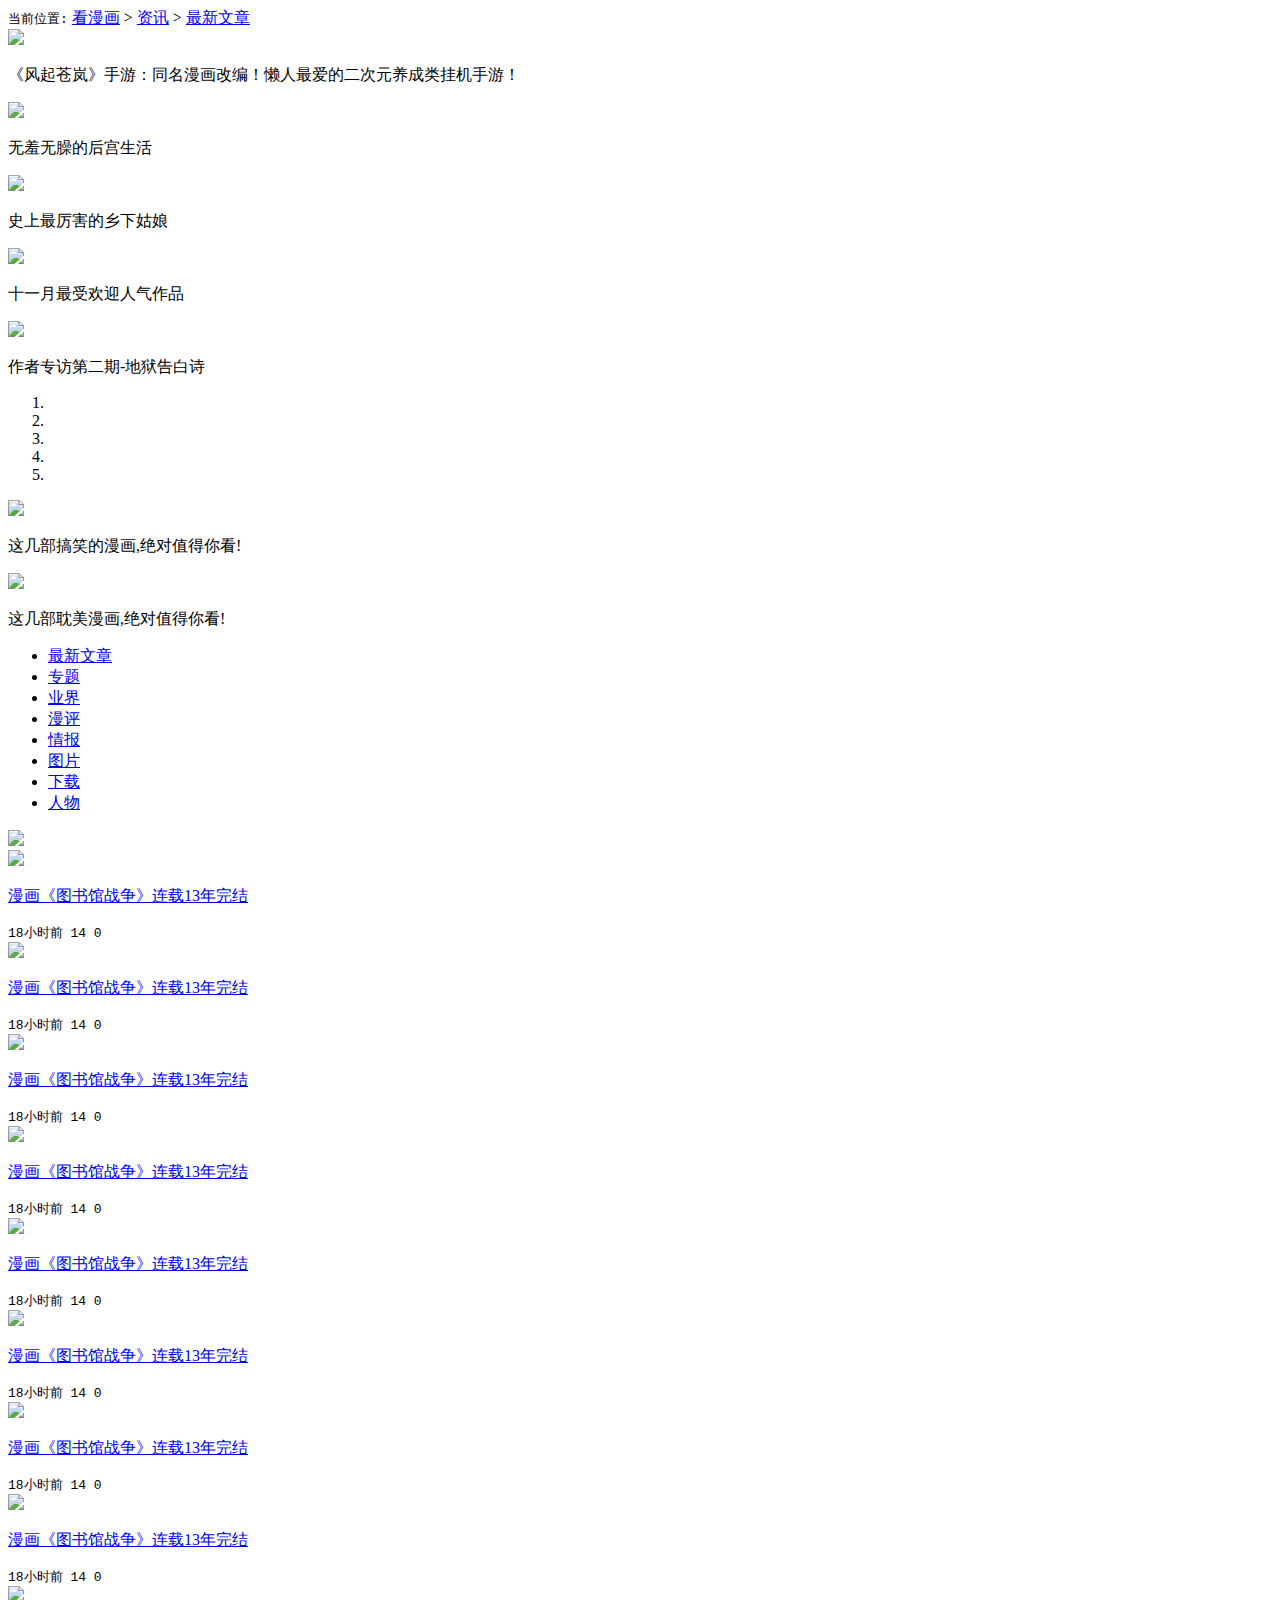
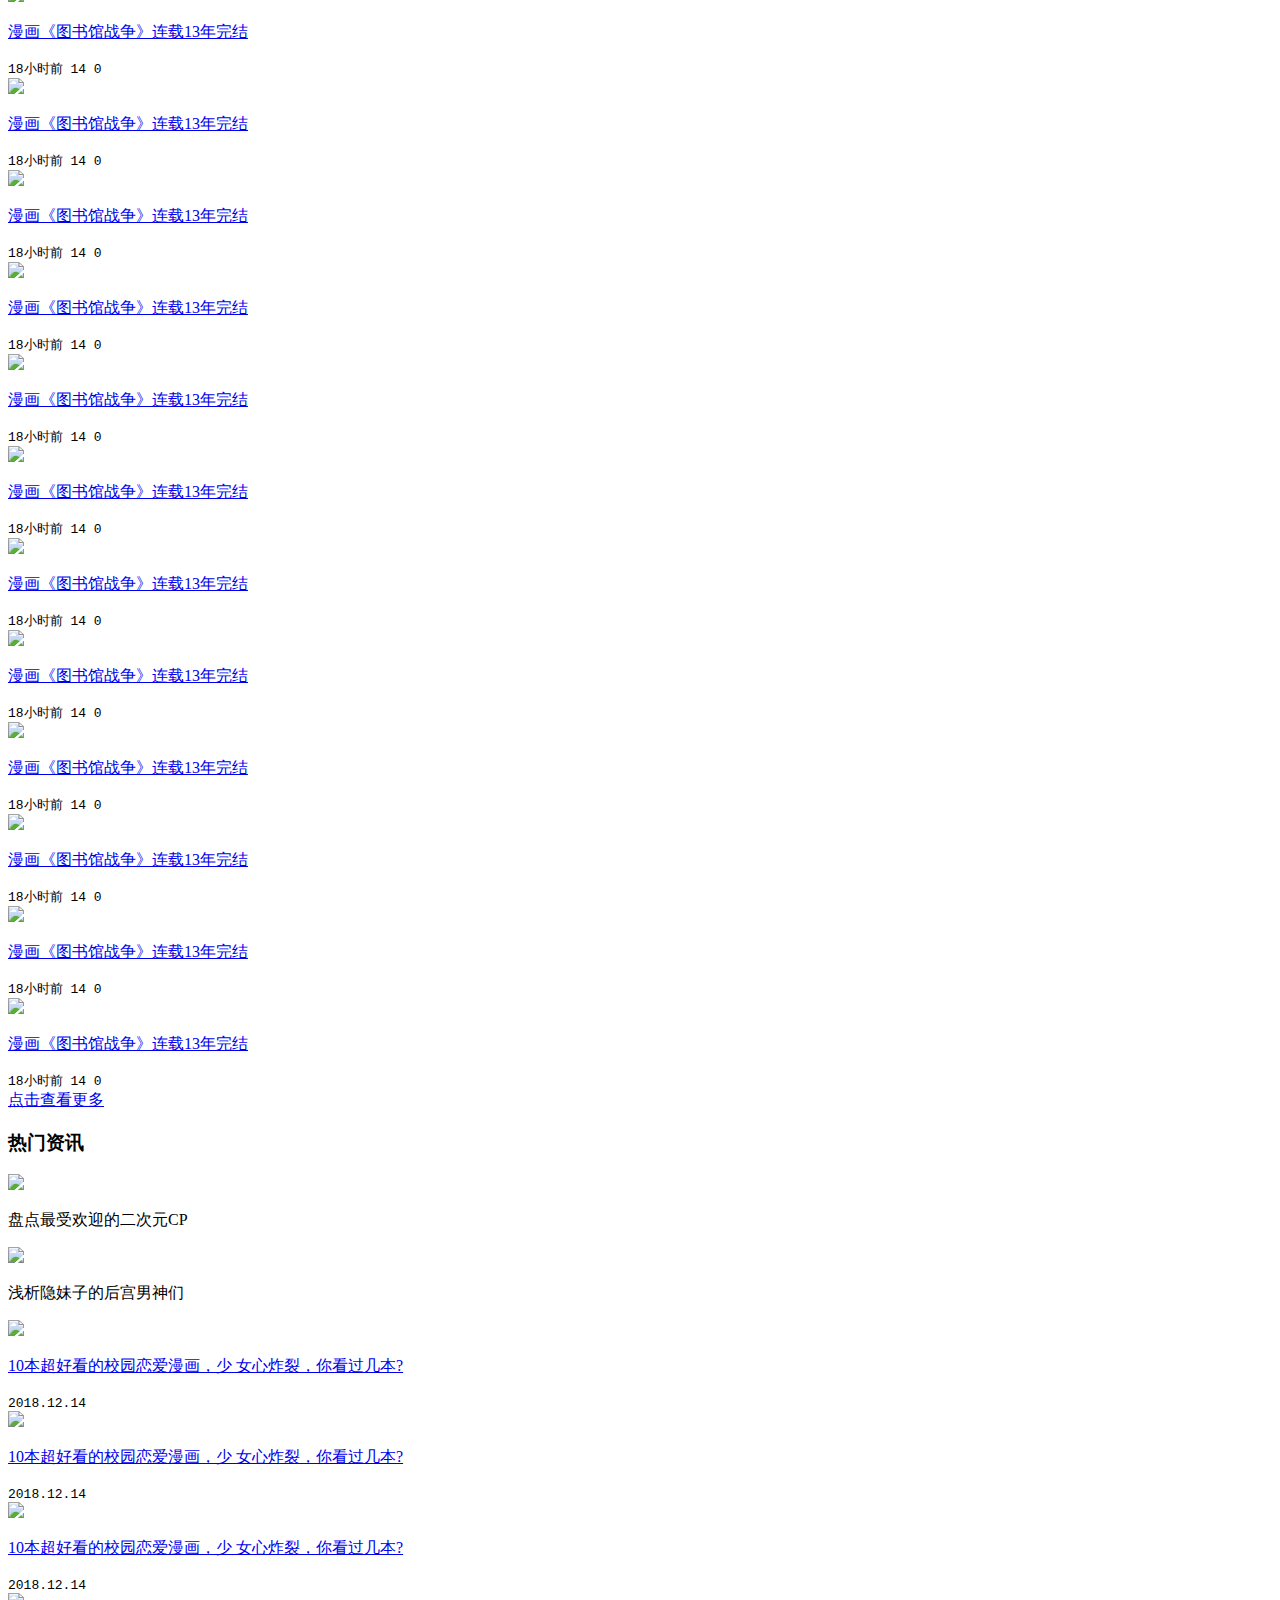
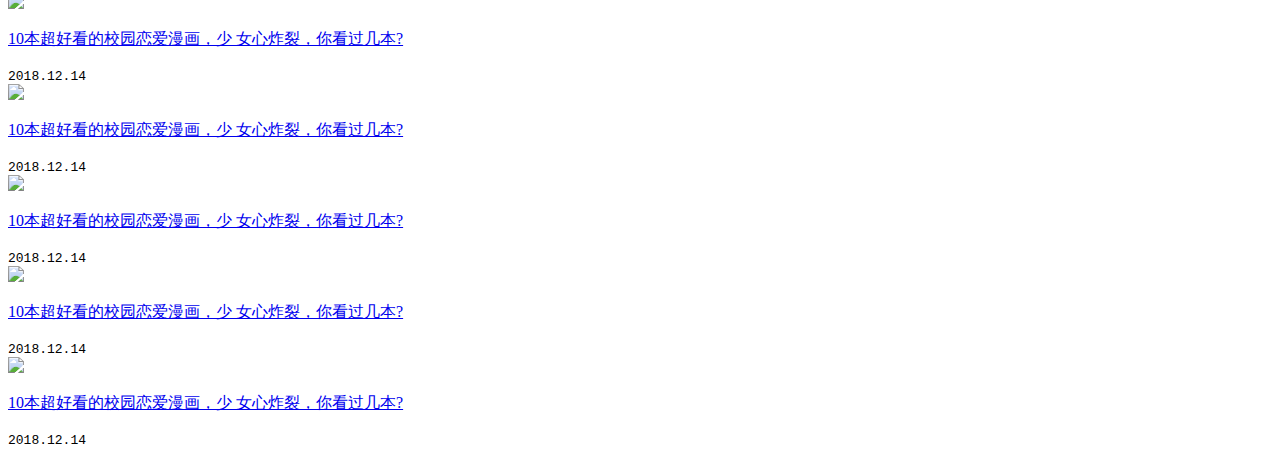
==== T192-01-看漫画/蔡金鹏/看漫画/message.html @ 19ec2d3f "Create message.html" ====
<!DOCTYPE html>
<html>

	<head>
		<meta charset="UTF-8">
		<title>资讯</title>
		<link rel="stylesheet" href="css/bootstrap.css" />
		<link rel="stylesheet" href="css/message.css" />
	</head>

	<body>
		<div class="container">
			<div class="row">
				<div class="col-md-12" id="total">
					<div id="titleTop">
						<samp>当前位置:</samp>
						<a href="#">看漫画</a> >
						<a href="#">资讯</a> >
						<a href="#">最新文章</a>
					</div>
					<div class="col-md-8" id="left">
						<div class="col-md-8" id="left-left">
							<div id="myCarousel" class="carousel slide" data-ride="carousel" data-interval="3000">
								<div class="carousel-inner">
									<div class="item active">
										<img src="img/message/1.jpg" />
										<div class="carousel-caption">
											<p>《风起苍岚》手游：同名漫画改编！懒人最爱的二次元养成类挂机手游！</p>
										</div>
									</div>
									<div class="item">
										<img src="img/message/2.jpg" />
										<div class="carousel-caption">
											<p>无羞无臊的后宫生活</p>
										</div>
									</div>
									<div class="item">
										<img src="img/message/3.jpg" />
										<div class="carousel-caption">
											<p>史上最厉害的乡下姑娘</p>
										</div>
									</div>
									<div class="item">
										<img src="img/message/4.jpg" />
										<div class="carousel-caption">
											<p>十一月最受欢迎人气作品</p>
										</div>
									</div>
									<div class="item">
										<img src="img/message/5.jpg" />
										<div class="carousel-caption">
											<p>作者专访第二期-地狱告白诗</p>
										</div>
									</div>
								</div>
								<ol class="carousel-indicators">
									<li data-target="#myCarousel" data-slide-to="0" class="active"></li>
									<li data-target="#myCarousel" data-slide-to="1"></li>
									<li data-target="#myCarousel" data-slide-to="2"></li>
									<li data-target="#myCarousel" data-slide-to="3"></li>
									<li data-target="#myCarousel" data-slide-to="4"></li>
								</ol>
								<a class="left carousel-control" href="#carousel-example-generic" role="button" data-slide="prev">
									<a href="#myCarousel" class="left carousel-control" data-slide="prev">
										<span class="glyphicon glyphicon-chevron-left"></span>
									</a>
								</a>
								<a class="right carousel-control" href="#carousel-example-generic" role="button" data-slide="next">
									<a href="#myCarousel" class="right carousel-control" data-slide="next">
										<span class="glyphicon glyphicon-chevron-right"></span>
									</a>
								</a>
							</div>
						</div>
						<div class="col-md-4" id="left-right">
							<div>
								<img src="img/message/6.jpg" />
								<p>这几部搞笑的漫画,绝对值得你看!</p>
							</div>
							<div>
								<img src="img/message/7.jpg" />
								<p>这几部耽美漫画,绝对值得你看!</p>
							</div>
						</div>
						<nav id="nav">
							<ul>
								<li>
									<a href="#">最新文章</a>
								</li>
								<li>
									<a href="#">专题</a>
								</li>
								<li>
									<a href="#">业界</a>
								</li>
								<li>
									<a href="#">漫评</a>
								</li>
								<li>
									<a href="#">情报</a>
								</li>
								<li>
									<a href="#">图片</a>
								</li>
								<li>
									<a href="#">下载</a>
								</li>
								<li>
									<a href="#">人物</a>
								</li>
							</ul>
						</nav>
						<div id="img-nav">
							<img src="img/message/tab-nav-bg.png"/>
						</div>
						<div id="left-bottom1">
							<img src="img/message/1.webp" />
							<p>
								<a href="#">漫画《图书馆战争》连载13年完结</a>
							</p>
							<samp>18小时前
								<span>14</span>
								<span class="glyphicon glyphicon glyphicon-eye-open"></span>
								<span>0</span>
								<span class="glyphicon glyphicon glyphicon-thumbs-up"></span>
							</samp>
						</div>
						<div class="left-bottom">
							<img src="img/message/2.webp" />
							<p>
								<a href="#">漫画《图书馆战争》连载13年完结</a>
							</p>
							<samp>18小时前
								<span>14</span>
								<span class="glyphicon glyphicon glyphicon-eye-open"></span>
								<span>0</span>
								<span class="glyphicon glyphicon glyphicon-thumbs-up"></span>
							</samp>
						</div>
						<div class="left-bottom">
							<img src="img/message/3.webp" />
							<p>
								<a href="#">漫画《图书馆战争》连载13年完结</a>
							</p>
							<samp>18小时前
								<span>14</span>
								<span class="glyphicon glyphicon glyphicon-eye-open"></span>
								<span>0</span>
								<span class="glyphicon glyphicon glyphicon-thumbs-up"></span>
							</samp>
						</div>
						<div class="left-bottom">
							<img src="img/message/4.webp" />
							<p>
								<a href="#">漫画《图书馆战争》连载13年完结</a>
							</p>
							<samp>18小时前
								<span>14</span>
								<span class="glyphicon glyphicon glyphicon-eye-open"></span>
								<span>0</span>
								<span class="glyphicon glyphicon glyphicon-thumbs-up"></span>
							</samp>
						</div>
						<div class="left-bottom">
							<img src="img/message/5.webp" />
							<p>
								<a href="#">漫画《图书馆战争》连载13年完结</a>
							</p>
							<samp>18小时前
								<span>14</span>
								<span class="glyphicon glyphicon glyphicon-eye-open"></span>
								<span>0</span>
								<span class="glyphicon glyphicon glyphicon-thumbs-up"></span>
							</samp>
						</div>
						<div class="left-bottom">
							<img src="img/message/6.webp" />
							<p>
								<a href="#">漫画《图书馆战争》连载13年完结</a>
							</p>
							<samp>18小时前
								<span>14</span>
								<span class="glyphicon glyphicon glyphicon-eye-open"></span>
								<span>0</span>
								<span class="glyphicon glyphicon glyphicon-thumbs-up"></span>
							</samp>
						</div>
						<div class="left-bottom">
							<img src="img/message/7.webp" />
							<p>
								<a href="#">漫画《图书馆战争》连载13年完结</a>
							</p>
							<samp>18小时前
								<span>14</span>
								<span class="glyphicon glyphicon glyphicon-eye-open"></span>
								<span>0</span>
								<span class="glyphicon glyphicon glyphicon-thumbs-up"></span>
							</samp>
						</div>
						<div class="left-bottom">
							<img src="img/message/8.webp" />
							<p>
								<a href="#">漫画《图书馆战争》连载13年完结</a>
							</p>
							<samp>18小时前
								<span>14</span>
								<span class="glyphicon glyphicon glyphicon-eye-open"></span>
								<span>0</span>
								<span class="glyphicon glyphicon glyphicon-thumbs-up"></span>
							</samp>
						</div>
						<div class="left-bottom">
							<img src="img/message/9.webp" />
							<p>
								<a href="#">漫画《图书馆战争》连载13年完结</a>
							</p>
							<samp>18小时前
								<span>14</span>
								<span class="glyphicon glyphicon glyphicon-eye-open"></span>
								<span>0</span>
								<span class="glyphicon glyphicon glyphicon-thumbs-up"></span>
							</samp>
						</div>
						<div class="left-bottom">
							<img src="img/message/10.webp" />
							<p>
								<a href="#">漫画《图书馆战争》连载13年完结</a>
							</p>
							<samp>18小时前
								<span>14</span>
								<span class="glyphicon glyphicon glyphicon-eye-open"></span>
								<span>0</span>
								<span class="glyphicon glyphicon glyphicon-thumbs-up"></span>
							</samp>
						</div>
						<div class="left-bottom">
							<img src="img/message/11.webp" />
							<p>
								<a href="#">漫画《图书馆战争》连载13年完结</a>
							</p>
							<samp>18小时前
								<span>14</span>
								<span class="glyphicon glyphicon glyphicon-eye-open"></span>
								<span>0</span>
								<span class="glyphicon glyphicon glyphicon-thumbs-up"></span>
							</samp>
						</div>
						<div class="left-bottom">
							<img src="img/message/12.webp" />
							<p>
								<a href="#">漫画《图书馆战争》连载13年完结</a>
							</p>
							<samp>18小时前
								<span>14</span>
								<span class="glyphicon glyphicon glyphicon-eye-open"></span>
								<span>0</span>
								<span class="glyphicon glyphicon glyphicon-thumbs-up"></span>
							</samp>
						</div>
						<div class="left-bottom">
							<img src="img/message/13.webp" />
							<p>
								<a href="#">漫画《图书馆战争》连载13年完结</a>
							</p>
							<samp>18小时前
								<span>14</span>
								<span class="glyphicon glyphicon glyphicon-eye-open"></span>
								<span>0</span>
								<span class="glyphicon glyphicon glyphicon-thumbs-up"></span>
							</samp>
						</div>
						<div class="left-bottom">
							<img src="img/message/14.webp" />
							<p>
								<a href="#">漫画《图书馆战争》连载13年完结</a>
							</p>
							<samp>18小时前
								<span>14</span>
								<span class="glyphicon glyphicon glyphicon-eye-open"></span>
								<span>0</span>
								<span class="glyphicon glyphicon glyphicon-thumbs-up"></span>
							</samp>
						</div>
						<div class="left-bottom">
							<img src="img/message/15.webp" />
							<p>
								<a href="#">漫画《图书馆战争》连载13年完结</a>
							</p>
							<samp>18小时前
								<span>14</span>
								<span class="glyphicon glyphicon glyphicon-eye-open"></span>
								<span>0</span>
								<span class="glyphicon glyphicon glyphicon-thumbs-up"></span>
							</samp>
						</div>
						<div class="left-bottom">
							<img src="img/message/16.webp" />
							<p>
								<a href="#">漫画《图书馆战争》连载13年完结</a>
							</p>
							<samp>18小时前
								<span>14</span>
								<span class="glyphicon glyphicon glyphicon-eye-open"></span>
								<span>0</span>
								<span class="glyphicon glyphicon glyphicon-thumbs-up"></span>
							</samp>
						</div>
						<div class="left-bottom">
							<img src="img/message/17.webp" />
							<p>
								<a href="#">漫画《图书馆战争》连载13年完结</a>
							</p>
							<samp>18小时前
								<span>14</span>
								<span class="glyphicon glyphicon glyphicon-eye-open"></span>
								<span>0</span>
								<span class="glyphicon glyphicon glyphicon-thumbs-up"></span>
							</samp>
						</div>
						<div class="left-bottom">
							<img src="img/message/18.webp" />
							<p>
								<a href="#">漫画《图书馆战争》连载13年完结</a>
							</p>
							<samp>18小时前
								<span>14</span>
								<span class="glyphicon glyphicon glyphicon-eye-open"></span>
								<span>0</span>
								<span class="glyphicon glyphicon glyphicon-thumbs-up"></span>
							</samp>
						</div>
						<div class="left-bottom">
							<img src="img/message/19.webp" />
							<p>
								<a href="#">漫画《图书馆战争》连载13年完结</a>
							</p>
							<samp>18小时前
								<span>14</span>
								<span class="glyphicon glyphicon glyphicon-eye-open"></span>
								<span>0</span>
								<span class="glyphicon glyphicon glyphicon-thumbs-up"></span>
							</samp>
						</div>
						<div class="left-bottom">
							<img src="img/message/20.webp" />
							<p>
								<a href="#">漫画《图书馆战争》连载13年完结</a>
							</p>
							<samp>18小时前
								<span>14</span>
								<span class="glyphicon glyphicon glyphicon-eye-open"></span>
								<span>0</span>
								<span class="glyphicon glyphicon glyphicon-thumbs-up"></span>
							</samp>
						</div>
						<div class="more">
							<div class="blank"></div>
							<div class="btn">
								<a href="#">点击查看更多<span class="glyphicon glyphicon glyphicon-collapse-down"></span></a>
								
							</div>
						</div>
					</div>
					<div class="col-md-4" id="right">
						<h3>热门资讯</h3>
						<div class="right-top">
							<img src="img/message/8.jpg" />
							<p>盘点最受欢迎的二次元CP</p>
						</div>
						<div class="right-top">
							<img src="img/message/9.jpg" />
							<p>浅析隐妹子的后宫男神们</p>
						</div>
						<div class="right-bottom">
							<img src="img/message/10.jpg" />
							<p>
								<a href="#">10本超好看的校园恋爱漫画，少 女心炸裂，你看过几本?</a>
							</p>
							<samp>2018.12.14</samp>
						</div>
						<div class="right-bottom">
							<img src="img/message/21.webp" />
							<p>
								<a href="#">10本超好看的校园恋爱漫画，少 女心炸裂，你看过几本?</a>
							</p>
							<samp>2018.12.14</samp>
						</div>
						<div class="right-bottom">
							<img src="img/message/22.webp" />
							<p>
								<a href="#">10本超好看的校园恋爱漫画，少 女心炸裂，你看过几本?</a>
							</p>
							<samp>2018.12.14</samp>
						</div>
						<div class="right-bottom">
							<img src="img/message/23.webp" />
							<p>
								<a href="#">10本超好看的校园恋爱漫画，少 女心炸裂，你看过几本?</a>
							</p>
							<samp>2018.12.14</samp>
						</div>
						<div class="right-bottom">
							<img src="img/message/11.jpg" />
							<p>
								<a href="#">10本超好看的校园恋爱漫画，少 女心炸裂，你看过几本?</a>
							</p>
							<samp>2018.12.14</samp>
						</div>
						<div class="right-bottom">
							<img src="img/message/24.webp" />
							<p>
								<a href="#">10本超好看的校园恋爱漫画，少 女心炸裂，你看过几本?</a>
							</p>
							<samp>2018.12.14</samp>
						</div>
						<div class="right-bottom">
							<img src="img/message/12.jpg" />
							<p>
								<a href="#">10本超好看的校园恋爱漫画，少 女心炸裂，你看过几本?</a>
							</p>
							<samp>2018.12.14</samp>
						</div>
						<div class="right-bottom">
							<img src="img/message/25.webp" />
							<p>
								<a href="#">10本超好看的校园恋爱漫画，少 女心炸裂，你看过几本?</a>
							</p>
							<samp>2018.12.14</samp>
						</div>
					</div>
				</div>
			</div>
		</div>
	</body>
	<script type="text/javascript" src="js/jquery-2.1.0.js"></script>
	<script type="text/javascript" src="js/message.js"></script>
	<script type="text/javascript" src="js/bootstrap.js"></script>

</html>
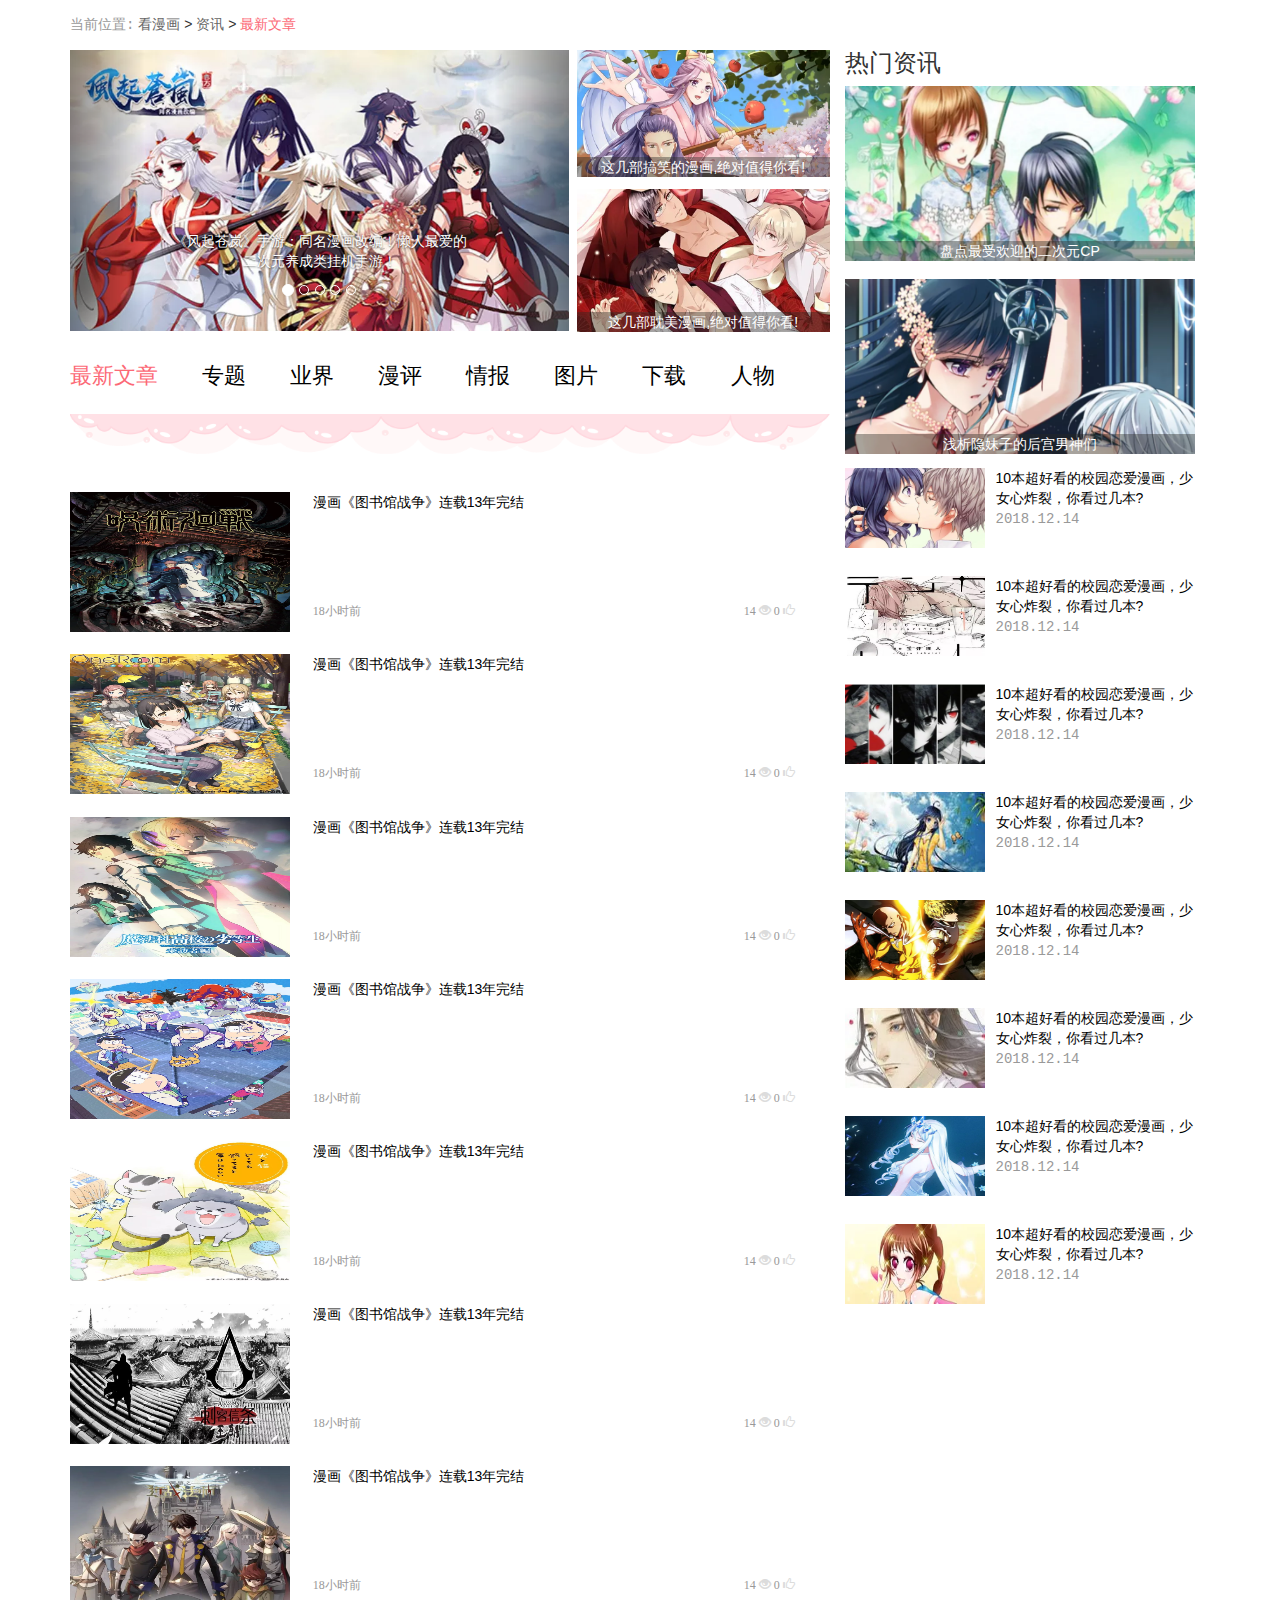
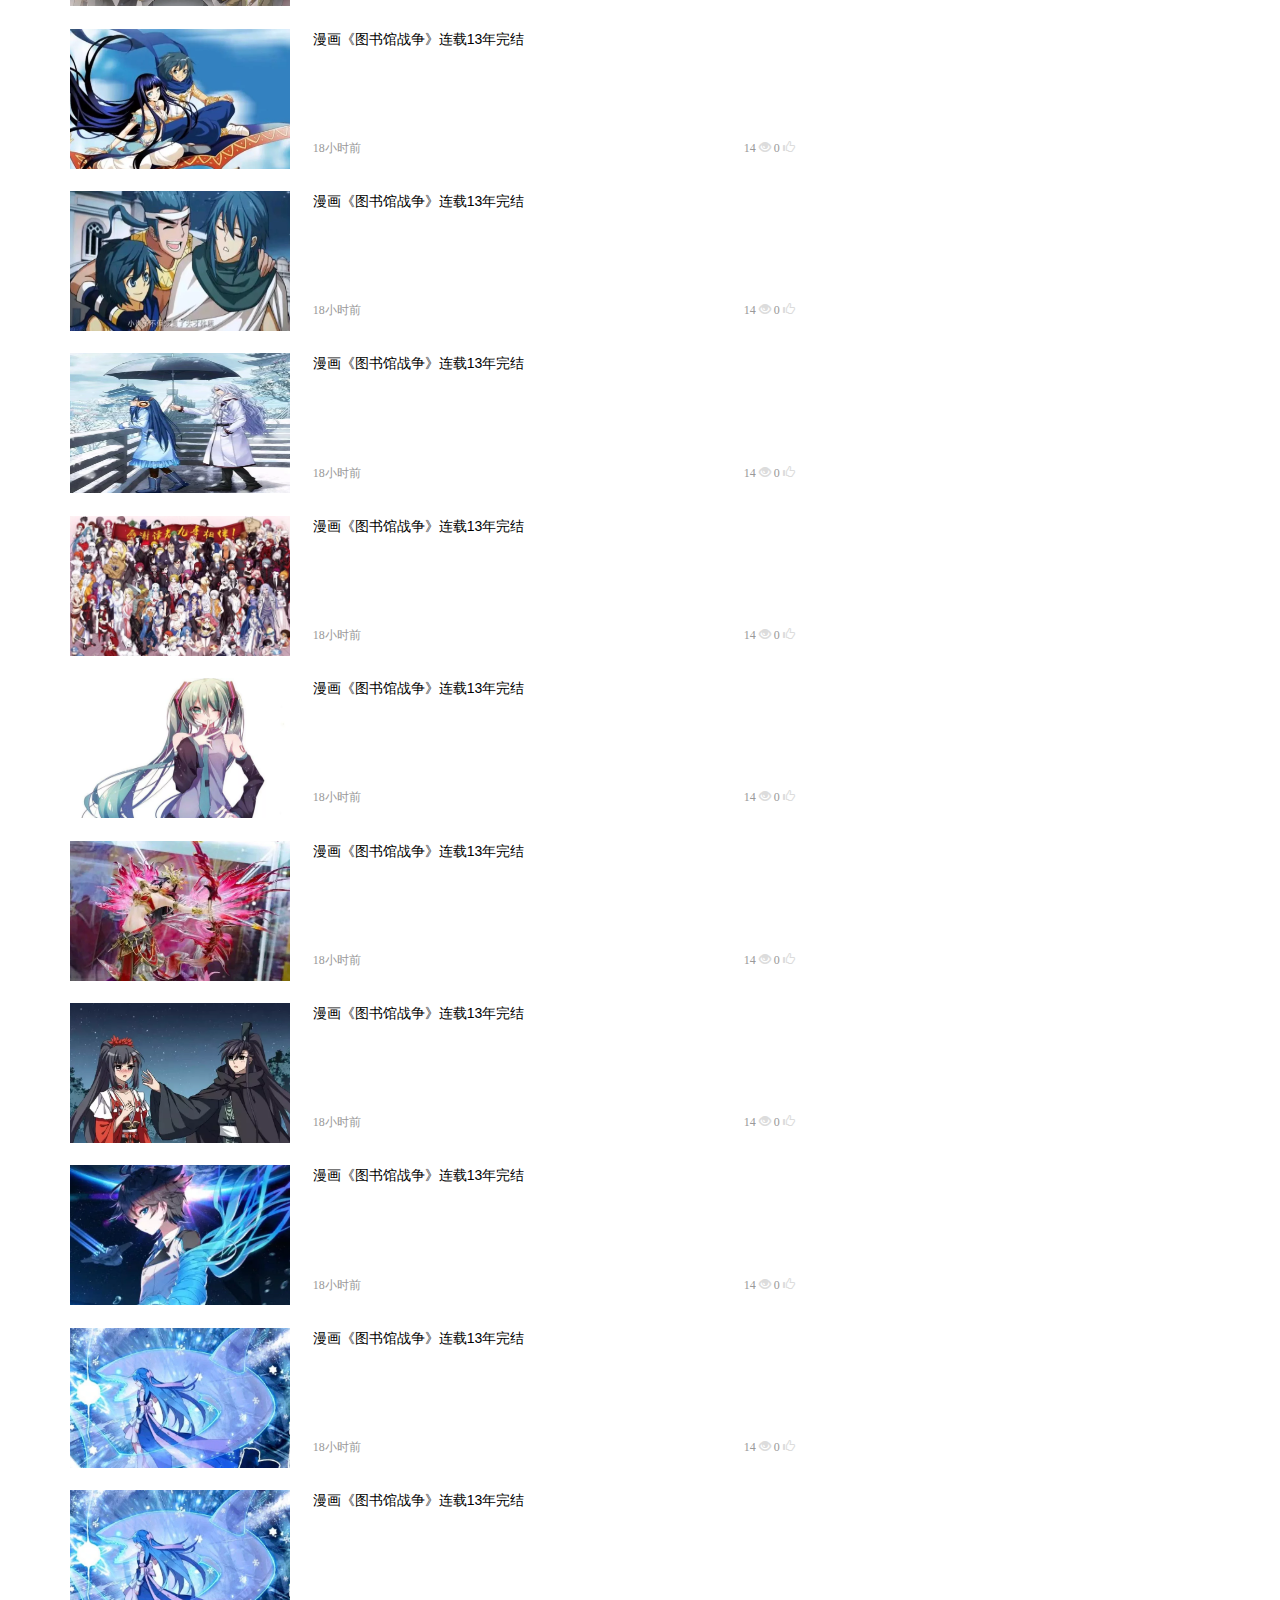
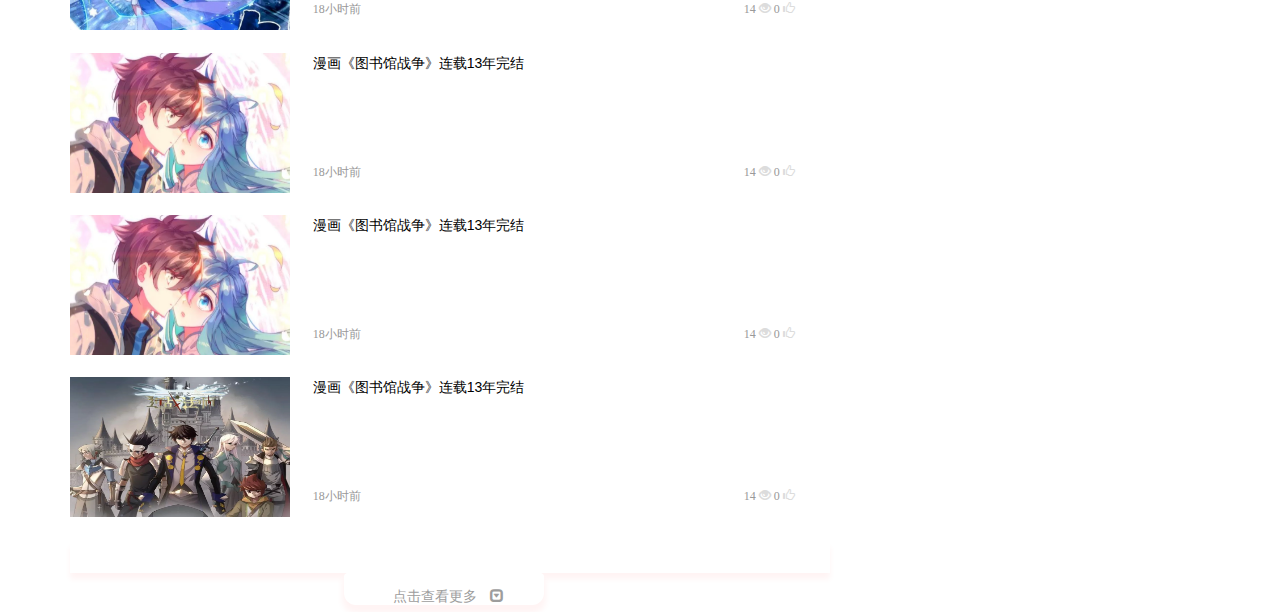
==== commit 7bcd2a12: "Update person.css" ====
--- a/T192-01-看漫画/蔡金鹏/看漫画/message.html
+++ b/T192-01-看漫画/蔡金鹏/看漫画/message.html
@@ -106,7 +106,7 @@
 									<a href="#">下载</a>
 								</li>
 								<li>
-									<a href="#">人物</a>
+									<a href="person.html">人物</a>
 								</li>
 							</ul>
 						</nav>
--- a/T192-01-看漫画/蔡金鹏/看漫画/css/message.css
+++ b/T192-01-看漫画/蔡金鹏/看漫画/css/message.css
@@ -0,0 +1,263 @@
+#titleTop{
+	line-height: 49px;
+}
+#titleTop>samp{
+	color: rgb(153, 153, 153);
+}
+#titleTop>a:nth-of-type(1){
+	color: rgb(102, 102, 102);
+}
+#titleTop>a:nth-of-type(2){
+	color: rgb(102, 102, 102);
+}
+#titleTop>a:nth-of-type(3){
+	color: rgb(252, 105, 118);
+}
+#titleTop>a:hover{
+	color: rgb(252, 105, 118);
+	text-decoration: none;
+}
+#myCarousel>a span {
+	display: none;
+}
+#left{
+	padding: 0px;
+}
+#left-left{
+	padding: 0px;
+	padding-right: 1%;
+	margin-bottom: 2%;
+}
+#left-right>div>img{
+	width: 100%;
+}
+#left-right>div:hover{
+	box-shadow: #ccc 0px 10px 10px;
+	transform: scale(1.01);
+}
+#left-right>div>p{
+	position: absolute;
+	bottom:-10px;
+	text-align: center;
+	width: 100%;
+	background-color: rgba(39, 40, 34,0.4);
+	color: white;
+}
+#left-right{
+	padding: 0px;
+	margin-bottom: 2%;
+}
+#left-right>div{
+	position: relative;
+	margin-bottom: 5%;
+	transition:all .2s;
+}
+#right>h3{
+	margin-top: 0px;
+}
+#right>.right-top{
+	height: 175px;
+	position: relative;
+	transition:all .2s;
+}
+#right>.right-top:nth-of-type(2){
+	overflow: hidden;
+	margin-top: 5%;
+}
+#right>.right-top:nth-of-type(1):hover{
+	box-shadow: #ccc 0px 10px 10px;
+	transform: scale(1.01);
+}
+#right>.right-top:nth-of-type(2):hover{
+	box-shadow: #ccc 0px 10px 10px;
+	transform: scale(1.01);
+}
+#right>.right-top>img{
+	width: 100%;
+}
+#right>.right-top:nth-of-type(1)>p{
+	position: absolute;
+	bottom:-10px;
+	text-align: center;
+	width: 100%;
+	background-color: rgba(39, 40, 34,0.4);
+	color: white;
+}
+#right>.right-top:nth-of-type(2)>p{
+	position: absolute;
+	bottom:-10px;
+	text-align: center;
+	width: 100%;
+	background-color: rgba(39, 40, 34,0.4);
+	color: white;
+}
+#right>.right-bottom>img{
+	float: left;
+	width: 140px;
+	height: 80px;
+	margin-right: 3%;
+	transition:all .2s;
+}
+#right>.right-bottom>img:hover{
+	box-shadow: #ccc 0px 10px 10px;
+	transform: scale(1.01);	
+}
+#right>.right-bottom{
+	margin-top: 4%;
+	height: 94px;
+}
+#right>.right-bottom>samp{
+	color: #999999;
+}
+#right>.right-bottom>p{
+	margin: 0px;
+}
+#right>.right-bottom>p>a{
+	color: black;
+	text-decoration: none;
+}
+#right>.right-bottom>p>a:hover{
+	color: rgb(252, 105, 118);
+}
+#nav>ul{
+	padding: 0px;
+}
+#nav li{
+	float: left;
+	list-style: none;
+	margin-right: 5.8%;
+}
+#nav li>a{
+	font-size: 22px;
+	color: black;
+}
+#nav li:first-of-type>a{
+	color: rgb(252, 105, 118);
+}
+#nav li>a:hover{
+	color: rgb(252, 105, 118);
+	text-decoration: none;
+}
+#img-nav>img{
+	width: 100%;
+	height: 40px;
+	margin-top: 3%;
+}
+#left-bottom1>img{
+	float: left;
+	width: 220px;
+	height: 140px;
+	margin-right: 3%;
+	transition:all .2s;
+}
+#left-bottom1>img:hover{
+	box-shadow: #ccc 0px 10px 10px;
+	transform: scale(1.01);	
+}
+#left-bottom1{
+	margin-top: 5%;
+	height: 94px;
+}
+#left-bottom1>samp{
+	display: block;
+	color: #999999;
+	margin-top: 12%;
+	font-size: 12px;
+	font-family: "微软雅黑";
+}
+#left-bottom1>samp>span:nth-of-type(1){
+	margin-left: 50%;
+}
+#left-bottom1>samp>span:nth-of-type(2){
+	color: rgb(220, 220, 220);
+}
+#left-bottom1>samp>span:nth-of-type(4){
+	color: rgb(220, 220, 220);
+}
+#left-bottom1>p{
+	margin: 0px;
+}
+#left-bottom1>p>a{
+	color: black;
+	text-decoration: none;
+}
+#left-bottom1>p>a:hover{
+	color: rgb(252, 105, 118);
+}
+#left>.left-bottom>img{
+	float: left;
+	width: 220px;
+	height: 140px;
+	margin-right: 3%;
+	transition:all .2s;
+}
+#left>.left-bottom>img:hover{
+	box-shadow: #ccc 0px 10px 10px;
+	transform: scale(1.01);	
+}
+#left>.left-bottom{
+	margin-top: 9%;
+	height: 94px;
+}
+#left>.left-bottom>samp{
+	display: block;
+	color: #999999;
+	margin-top: 12%;
+	font-size: 12px;
+	font-family: "微软雅黑";
+}
+#left>.left-bottom>samp>span:nth-of-type(1){
+	margin-left: 50%;
+}
+#left>.left-bottom>samp>span:nth-of-type(2){
+	color: rgb(220, 220, 220);
+}
+#left>.left-bottom>samp>span:nth-of-type(4){
+	color: rgb(220, 220, 220);
+}
+#left>.left-bottom>p{
+	margin: 0px;
+}
+#left>.left-bottom>p>a{
+	color: black;
+	text-decoration: none;
+}
+#left>.left-bottom>p>a:hover{
+	color: rgb(252, 105, 118);
+}
+.more{
+	margin-top: 70px;
+}
+.more .blank{
+    height: 32px;
+    box-shadow: 0 6px 6px 0 #FFF4F4;
+}
+.more .btn{
+    margin-left: 36%;
+    width: 200px;
+    height: 32px;
+    line-height: 32px;
+    border-bottom-left-radius: 12px;
+    border-bottom-right-radius: 12px;
+    box-shadow: 0 6px 6px 2px #FFF4F4;
+    text-align: center;
+    font-size: 14px;
+    color: #999999;
+    position: relative;
+    background-color: #ffffff;
+}
+.more .btn a{
+    display: block;
+    color: inherit;
+    text-decoration: none;
+    color: #9D9D9D;
+    background-color: transparent;
+    text-align: center;
+    margin-left: 6%;
+}
+.more .btn a:hover{
+	color: rgb(252, 105, 118);
+}
+.more .btn a>span{
+	margin-left: 8%;
+}
